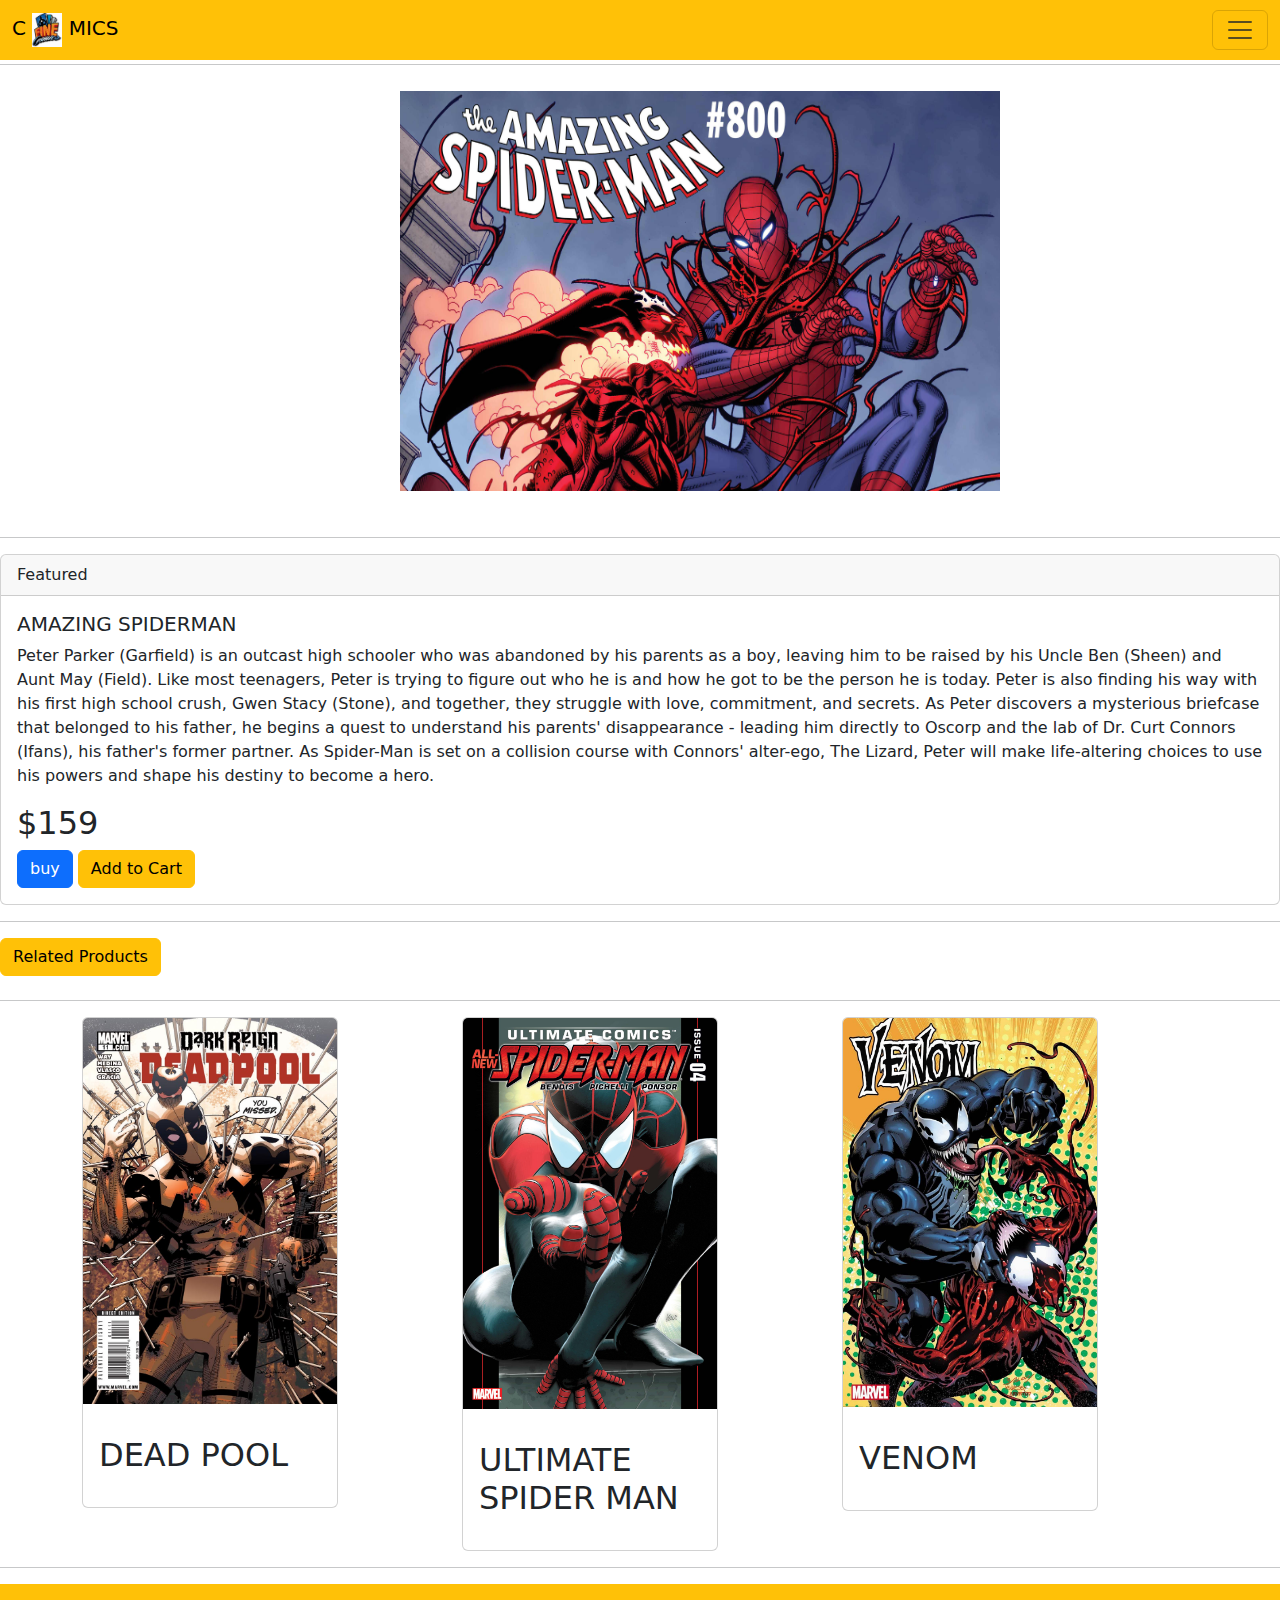
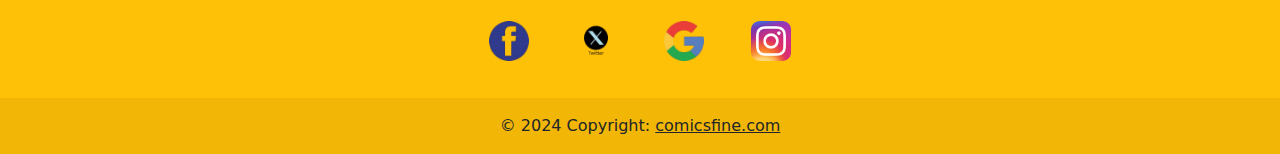
==== book2.html @ 4278e322 "first commit" ====
<!DOCTYPE html>
<html lang="en">
<head>
    <meta charset="UTF-8">
    <meta name="viewport" content="width=device-width, initial-scale=1.0">
    <title>AMAZING SPIDERMAN</title>
    <link rel="stylesheet" href="sign.css">
    <link href="https://cdn.jsdelivr.net/npm/bootstrap@5.3.3/dist/css/bootstrap.min.css" rel="stylesheet" integrity="sha384-QWTKZyjpPEjISv5WaRU9OFeRpok6YctnYmDr5pNlyT2bRjXh0JMhjY6hW+ALEwIH" crossorigin="anonymous">
    <script src="https://cdn.jsdelivr.net/npm/bootstrap@5.3.3/dist/js/bootstrap.bundle.min.js" integrity="sha384-YvpcrYf0tY3lHB60NNkmXc5s9fDVZLESaAA55NDzOxhy9GkcIdslK1eN7N6jIeHz" crossorigin="anonymous"></script>
</head>
<body>
    <nav class="navbar bg-warning fixed-top">
        <div class="container-fluid">
          <a class="navbar-brand " href="#">C <img id="img2" src="images/comilog.jpeg" alt="no image">
            MICS</a>
          <button class="navbar-toggler" type="button" data-bs-toggle="offcanvas" data-bs-target="#offcanvasNavbar" aria-controls="offcanvasNavbar" aria-label="Toggle navigation">
            <span class="navbar-toggler-icon"></span>
          </button>
          <div class="offcanvas offcanvas-end" tabindex="-1" id="offcanvasNavbar" aria-labelledby="offcanvasNavbarLabel">
            <div class="offcanvas-header bg-warning">
              <h5 class="offcanvas-title " id="offcanvasNavbarLabel">Comics fine</h5>
              <button type="button" class="btn-close" data-bs-dismiss="offcanvas" aria-label="Close"></button>
            </div>
            <div class="offcanvas-body">
              <ul class="navbar-nav justify-content-end flex-grow-1 pe-3">
                
                <li class="nav-item bg-warning">
                  <a class="nav-link active" aria-current="page" href="collections.html">Back</a>
                </li>
                <br>
                <li class="nav-item bg-warning">
                  <a class="nav-link" href="index.html">Home</a>
                </li>
            </div>
          </div>
        </div>
      </nav>

     
      <br><br>
      <hr>
      <section class="center1">
      <div class="card1" style="width: 20rem;">
        <img class="imgb1" src="images/b2m1.jpg" class="card-img-top" alt="Sunset Over the Sea" width="600" height="400"/>
        <div class="card-body">

        </div>
      </div></section>
      <hr>
      <!-- FEATURES -->
      <div class="card">
        <div class="card-header">
          Featured
        </div>
        <div class="card-body">
          <h5 class="card-title">AMAZING SPIDERMAN</h5>
          <p class="card-text">Peter Parker (Garfield) is an outcast high schooler who was abandoned by his parents as a boy, leaving him to be raised by his Uncle Ben (Sheen) and Aunt May (Field). Like most teenagers, Peter is trying to figure out who he is and how he got to be the person he is today. Peter is also finding his way with his first high school crush, Gwen Stacy (Stone), and together, they struggle with love, commitment, and secrets. As Peter discovers a mysterious briefcase that belonged to his father, he begins a quest to understand his parents' disappearance - leading him directly to Oscorp and the lab of Dr. Curt Connors (Ifans), his father's former partner. As Spider-Man is set on a collision course with Connors' alter-ego, The Lizard, Peter will make life-altering choices to use his powers and shape his destiny to become a hero.</p>
          <h2>$159</h2>
            <a href="#" class="btn btn-primary">buy</a> <a href="#" class="btn btn-warning">Add to Cart</a>
        </div>
      </div>
      <!-- Suggestion -->
<hr>
<h2 class="btn btn-warning"> Related Products </h2>
<hr>
<div class="container">
  <div class="row">
    <div class="col  col-12 col-sm-12 col-md-6 col-lg-4">

      <div class="card" style="width: 16rem;">
        <img src="images/deadpool-11jpg-544744_1280w.jpg" class="card-img-top" alt="no image">
        <div class="card-body">
          <p class="card-text"><h2>DEAD POOL</h2></p>
        </div>
      </div>
      </div>
      <div class="col  col-12 col-sm-12 col-md-6 col-lg-4">

        <div class="card" style="width: 16rem;">
          <img src="images/clean.jpg" class="card-img-top" alt="no image">
          <div class="card-body">
            <p class="card-text"><h2>ULTIMATE SPIDER MAN</h2></p>
          </div>
        </div>
        </div>
      <div class="col  col-12 col-sm-12 col-md-6 col-lg-4">
      <div class="card" style="width: 16rem;">
        <img src="images/venom.jpg" class="card-img-top" alt="no image">
        <div class="card-body">
          <p class="card-text"><h2>VENOM</h2></p>

        </div>
      </div></div></div></div>
      <hr>
      <!-- footer -->
  <footer class="text-center bg-warning">
    <!-- Grid container -->
    <div class="container pt-4">
      <!-- Section: Social media -->
      <section class="mb-4">
        <!-- Facebook -->
        <a
          data-mdb-ripple-init
          class="btn btn-link btn-floating btn-lg text-body m-1"
          href="index.html"
          role="button"
          data-mdb-ripple-color="dark"
          ><img src="images/th__7_-removebg-preview.png" width="40" alt="no image"><i class="fab fa-facebook-f"></i
        ></a>
  
        <!-- Twitter -->
        <a
          data-mdb-ripple-init
          class="btn btn-link btn-floating btn-lg text-body m-1"
          href="index.html"
          role="button"
          data-mdb-ripple-color="dark"
          ><img src="images/th__8_-removebg-preview.png" width="40" alt="no image"><i class="fab fa-twitter"></i
        ></a>
  
        <!-- Google -->
        <a
          data-mdb-ripple-init
          class="btn btn-link btn-floating btn-lg text-body m-1"
          href="index.html"
          role="button"
          data-mdb-ripple-color="dark"
          ><img src="images/th-removebg-preview.png" width="40" alt="no image"><i class="fab fa-google"></i
        ></a>
  
        <!-- Instagram -->
        <a
          data-mdb-ripple-init
          class="btn btn-link btn-floating btn-lg text-body m-1"
          href="index.html"
          role="button"
          data-mdb-ripple-color="dark"
          ><img src="images/Instagram_App_Large_May2016.png" width="40" alt="no image"><i class="fab fa-instagram"></i
        ></a>
  
        
      </section>
      <!-- Section: Social media -->
    </div>
    <!-- Grid container -->
  
    <!-- Copyright -->
    <div class="text-center p-3" style="background-color: rgba(0, 0, 0, 0.05);">
      © 2024 Copyright:
      <a class="text-body" href="index.html">comicsfine.com</a>
    </div>
    <!-- Copyright -->
  </footer>
</body>
</html>
---- sign.css ----
#img2{
    width: 30px;
}
.form{
    margin-bottom: 25px;
    border: 2px solid yellow ;
    border-radius: 20px;
    margin: 10% 30% 25% 30%;
    

}
.button1{
    margin: 10% 20% 2% 30%; 
    
}
#form1{
    background-image: url(images/marvel_comics_library_avengers_vol_1_1963_1965_xl_gb_book005_x_01162_2205271706_id_1393032.jpg);
}
.center1{
    padding: 10px 20px 30px 400px;
}
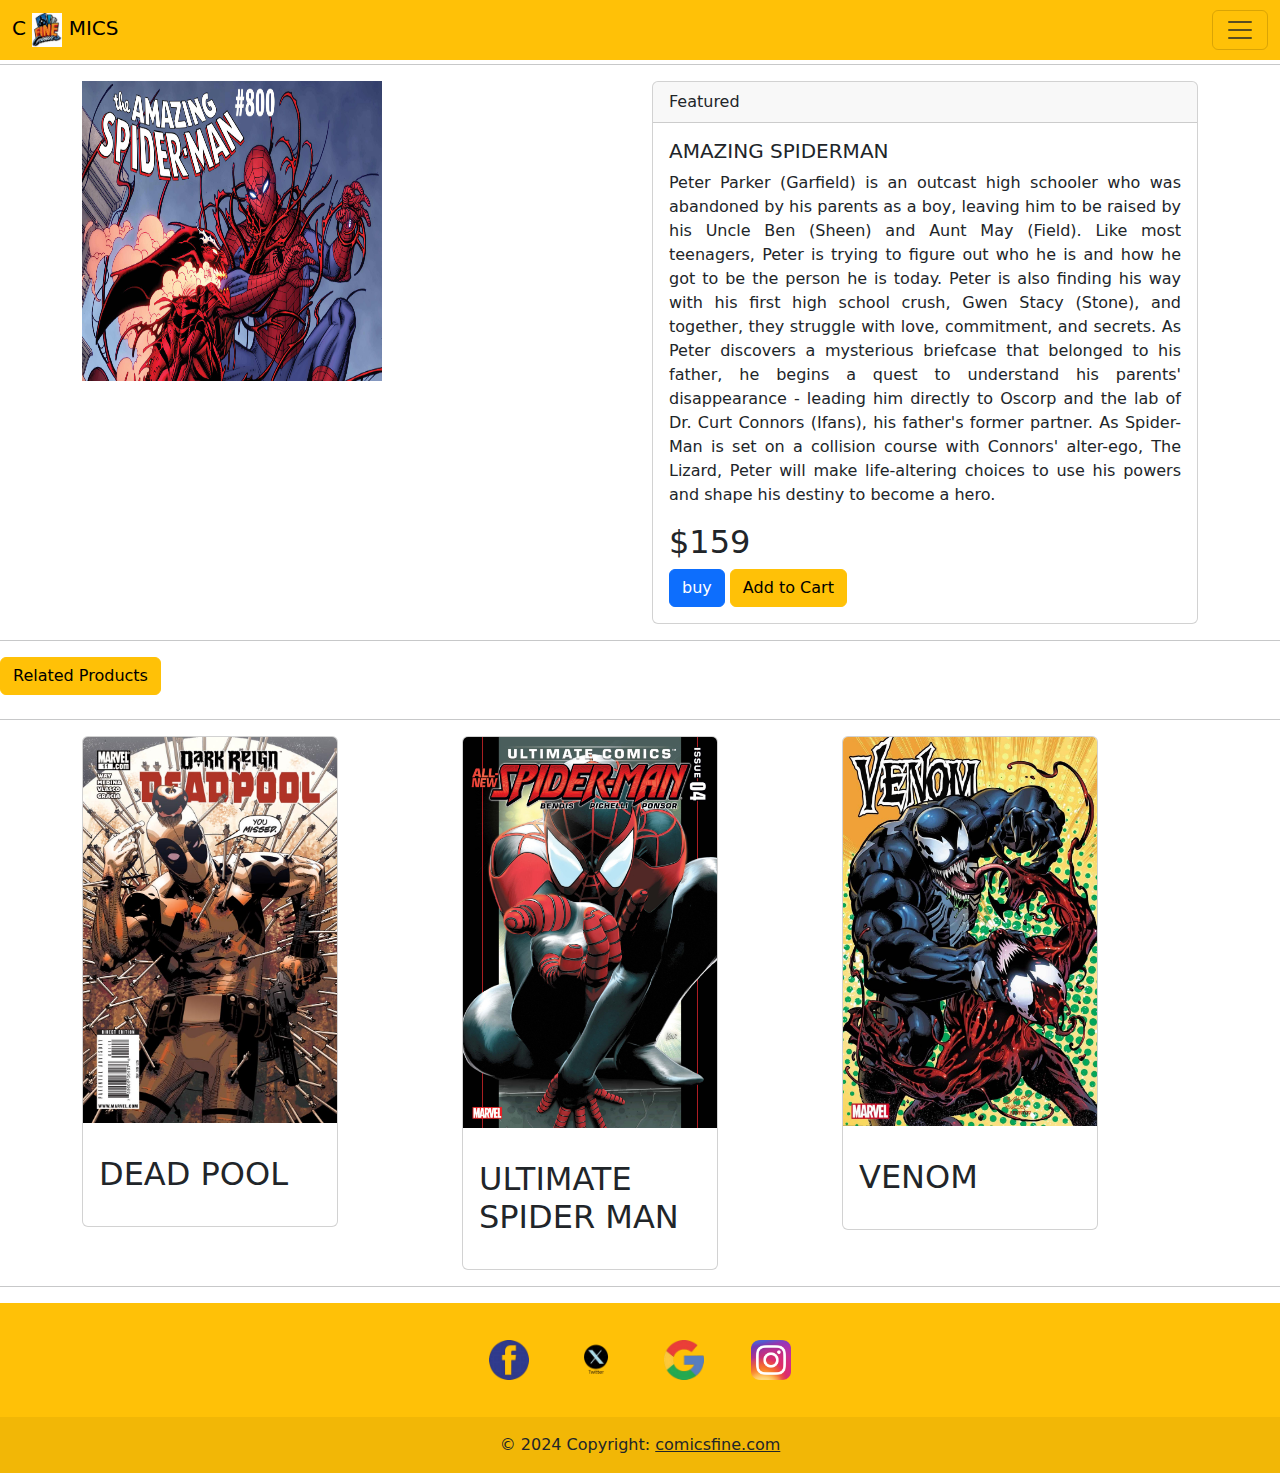
==== commit d131a081: "first commit" ====
--- a/book2.html
+++ b/book2.html
@@ -5,6 +5,7 @@
     <meta name="viewport" content="width=device-width, initial-scale=1.0">
     <title>AMAZING SPIDERMAN</title>
     <link rel="stylesheet" href="sign.css">
+    <link rel="stylesheet" href="inside.css">
     <link href="https://cdn.jsdelivr.net/npm/bootstrap@5.3.3/dist/css/bootstrap.min.css" rel="stylesheet" integrity="sha384-QWTKZyjpPEjISv5WaRU9OFeRpok6YctnYmDr5pNlyT2bRjXh0JMhjY6hW+ALEwIH" crossorigin="anonymous">
     <script src="https://cdn.jsdelivr.net/npm/bootstrap@5.3.3/dist/js/bootstrap.bundle.min.js" integrity="sha384-YvpcrYf0tY3lHB60NNkmXc5s9fDVZLESaAA55NDzOxhy9GkcIdslK1eN7N6jIeHz" crossorigin="anonymous"></script>
 </head>
@@ -38,15 +39,17 @@
 
      
       <br><br>
-      <hr>
-      <section class="center1">
-      <div class="card1" style="width: 20rem;">
-        <img class="imgb1" src="images/b2m1.jpg" class="card-img-top" alt="Sunset Over the Sea" width="600" height="400"/>
+      <hr><div class="container">
+        <div class="row">
+          <div class="col  col-12 col-sm-6 col-md-6 col-lg-6">
+      <!-- <section class="center1"> -->
+      <div class="card1" style="width: 15rem;">
+        <img class="imgb1" src="images/b2m1.jpg" class="card-img-top" alt="Sunset Over the Sea" width="300" height="300"/>
         <div class="card-body">
 
         </div>
-      </div></section>
-      <hr>
+      </div></section></div>
+      <div class="col  col-12 col-sm-6 col-md-6 col-lg-6">
       <!-- FEATURES -->
       <div class="card">
         <div class="card-header">
@@ -54,11 +57,11 @@
         </div>
         <div class="card-body">
           <h5 class="card-title">AMAZING SPIDERMAN</h5>
-          <p class="card-text">Peter Parker (Garfield) is an outcast high schooler who was abandoned by his parents as a boy, leaving him to be raised by his Uncle Ben (Sheen) and Aunt May (Field). Like most teenagers, Peter is trying to figure out who he is and how he got to be the person he is today. Peter is also finding his way with his first high school crush, Gwen Stacy (Stone), and together, they struggle with love, commitment, and secrets. As Peter discovers a mysterious briefcase that belonged to his father, he begins a quest to understand his parents' disappearance - leading him directly to Oscorp and the lab of Dr. Curt Connors (Ifans), his father's former partner. As Spider-Man is set on a collision course with Connors' alter-ego, The Lizard, Peter will make life-altering choices to use his powers and shape his destiny to become a hero.</p>
+          <p class="card-text " style="text-align: justify;">Peter Parker (Garfield) is an outcast high schooler who was abandoned by his parents as a boy, leaving him to be raised by his Uncle Ben (Sheen) and Aunt May (Field). Like most teenagers, Peter is trying to figure out who he is and how he got to be the person he is today. Peter is also finding his way with his first high school crush, Gwen Stacy (Stone), and together, they struggle with love, commitment, and secrets. As Peter discovers a mysterious briefcase that belonged to his father, he begins a quest to understand his parents' disappearance - leading him directly to Oscorp and the lab of Dr. Curt Connors (Ifans), his father's former partner. As Spider-Man is set on a collision course with Connors' alter-ego, The Lizard, Peter will make life-altering choices to use his powers and shape his destiny to become a hero.</p>
           <h2>$159</h2>
             <a href="#" class="btn btn-primary">buy</a> <a href="#" class="btn btn-warning">Add to Cart</a>
         </div>
-      </div>
+      </div></div></div></div>
       <!-- Suggestion -->
 <hr>
 <h2 class="btn btn-warning"> Related Products </h2>
--- a/inside.css
+++ b/inside.css
@@ -0,0 +1,11 @@
+
+/* #imgb1{
+    display: flex;
+    
+}
+@media screen and (max-width:360px){
+    #imgb1{
+        flex-direction: column;
+        align-items:start;
+    }
+} */